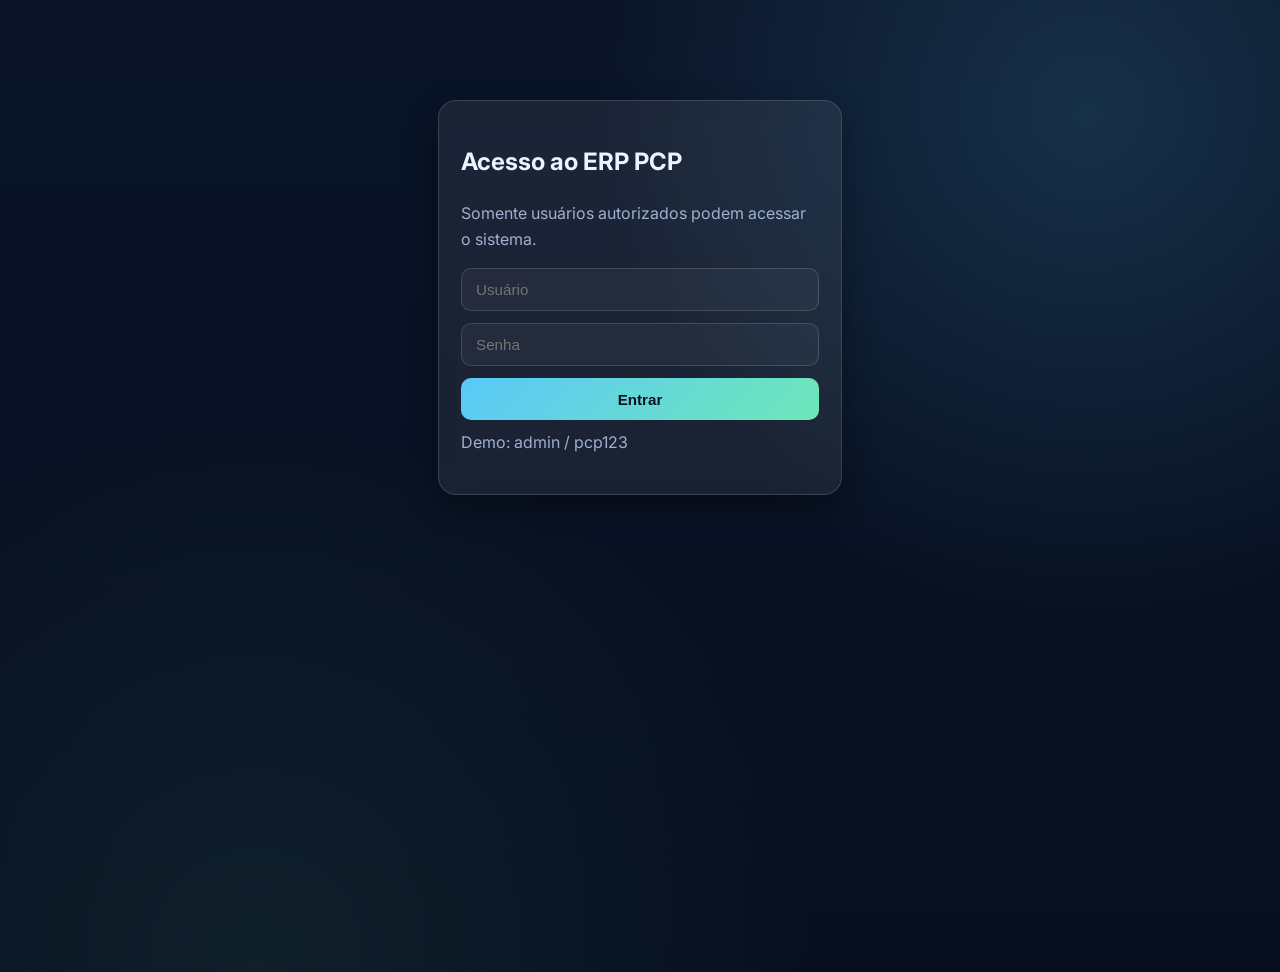
==== ui/index.html @ b05161ea "Initial commit for ERP PCP project. Made-with: Cursor" ====
<!DOCTYPE html>
<html lang="pt-BR">
<head>
  <meta charset="UTF-8" />
  <meta name="viewport" content="width=device-width, initial-scale=1.0" />
  <meta name="theme-color" content="#0b1220" />
  <title>ERP PCP - Dashboard</title>
  <link rel="manifest" href="./manifest.json" />
  <link rel="preconnect" href="https://fonts.googleapis.com">
  <link rel="preconnect" href="https://fonts.gstatic.com" crossorigin>
  <link href="https://fonts.googleapis.com/css2?family=Inter:wght@400;500;600;700;800&display=swap" rel="stylesheet">
  <link rel="stylesheet" href="./styles.css" />
</head>
<body data-page="dashboard">
  <div class="layout">
    <aside class="sidebar">
      <div class="logo">
        <div class="logo-dot"></div>
        <div><h1>ERP PCP</h1><p>Production Planning</p></div>
      </div>
      <nav>
        <a class="nav-item active" href="./index.html">Dashboard</a>
        <a class="nav-item" href="./produtos.html">Produtos</a>
        <a class="nav-item" href="./ordens.html">Ordens</a>
        <a class="nav-item" href="./logs.html">Logs</a>
      </nav>
      <div class="sidebar-footer"><p>Modo apresentação</p></div>
    </aside>
    <main class="content">
      <header class="topbar glass">
        <div>
          <h2>Painel PCP</h2>
          <p class="muted">Demonstração executiva para clientes</p>
        </div>
        <div class="topbar-actions">
          <button id="btnExportar" class="btn-outline">Exportar JSON</button>
          <label class="btn-outline import-label" for="importJson">Importar JSON</label>
          <input id="importJson" type="file" accept=".json,application/json" hidden />
          <button id="btnResetar" class="btn-danger">Resetar Demo</button>
          <button id="btnLogout" class="btn-outline">Sair</button>
        </div>
      </header>
      <section class="kpis">
        <article class="card glass"><p>Produtos</p><h3 id="kpiProdutos">0</h3></article>
        <article class="card glass"><p>Ordens</p><h3 id="kpiOrdens">0</h3></article>
        <article class="card glass"><p>Estoque Crítico</p><h3 id="kpiCritico">0</h3></article>
      </section>
      <section class="grid">
        <article class="panel glass">
          <h3>Resumo de Estoque</h3>
          <p class="muted">Use as telas de Produtos e Ordens para operar o sistema.</p>
          <ul id="dashboardResumo" class="logs"></ul>
        </article>
        <article class="panel glass">
          <h3>Últimos Eventos</h3>
          <ul id="logList" class="logs"></ul>
        </article>
      </section>
    </main>
  </div>
  <nav class="mobile-nav glass">
    <a class="active" href="./index.html">Dashboard</a>
    <a href="./produtos.html">Produtos</a>
    <a href="./ordens.html">Ordens</a>
    <a href="./logs.html">Logs</a>
  </nav>
  <script src="./auth.js"></script>
  <script src="./pubchemApi.js"></script>
  <script src="./app.js"></script>
  <script>if ("serviceWorker" in navigator) { navigator.serviceWorker.register("./sw.js"); }</script>
</body>
</html>
---- ui/styles.css ----
/* Animações para KPIs */
@keyframes countUp {
  from {
    opacity: 0;
    transform: scale(0.5);
  }
  to {
    opacity: 1;
    transform: scale(1);
  }
}

.card h3 {
  animation: countUp 0.6s ease-out;
}

/* Animações para logs */
@keyframes slideInLog {
  from {
    opacity: 0;
    transform: translateX(-20px);
    max-height: 0;
  }
  to {
    opacity: 1;
    transform: translateX(0);
    max-height: 100px;
  }
}

.logs li {
  animation: slideInLog 0.3s ease-out;
}

/* Animações para tabelas */
@keyframes fadeInRow {
  from {
    opacity: 0;
    transform: translateY(10px);
  }
  to {
    opacity: 1;
    transform: translateY(0);
  }
}

tbody tr {
  animation: fadeInRow 0.4s ease-out;
}

/* Efeito de brilho para elementos importantes */
@keyframes shimmer {
  0% {
    background-position: -200% 0;
  }
  100% {
    background-position: 200% 0;
  }
}

.shimmer {
  background: linear-gradient(90deg, transparent, rgba(90, 200, 250, 0.1), transparent);
  background-size: 200% 100%;
  animation: shimmer 2s infinite;
}

/* Animações e transições globais */
@keyframes fadeIn {
  from {
    opacity: 0;
    transform: translateY(20px);
  }
  to {
    opacity: 1;
    transform: translateY(0);
  }
}

@keyframes slideIn {
  from {
    opacity: 0;
    transform: translateX(-20px);
  }
  to {
    opacity: 1;
    transform: translateX(0);
  }
}

@keyframes pulse {
  0%, 100% {
    transform: scale(1);
  }
  50% {
    transform: scale(1.05);
  }
}

.fade-in { animation: fadeIn 0.5s ease-out; }
.slide-in { animation: slideIn 0.3s ease-out; }
.pulse { animation: pulse 2s infinite; }

/* Loading spinner */
@keyframes spin {
  to {
    transform: rotate(360deg);
  }
}

.spinner {
  display: inline-block;
  width: 20px;
  height: 20px;
  border: 3px solid rgba(255, 255, 255, 0.3);
  border-radius: 50%;
  border-top-color: var(--accent);
  animation: spin 1s ease-in-out infinite;
}

:root {
  --bg: #070f1f;
  --bg-soft: #111a2d;
  --card: rgba(255, 255, 255, 0.07);
  --text: #edf2ff;
  --muted: #9fb0d0;
  --accent: #5ac8fa;
  --accent-2: #6ee7b7;
  --danger: #f87171;
  --border: rgba(255, 255, 255, 0.14);
  --shadow: 0 12px 30px rgba(0, 0, 0, 0.35);
}

* {
  box-sizing: border-box;
}

body {
  margin: 0;
  font-family: "Inter", sans-serif;
  background:
    radial-gradient(circle at 85% 12%, rgba(90, 200, 250, 0.16), transparent 36%),
    radial-gradient(circle at 20% 100%, rgba(110, 231, 183, 0.08), transparent 40%),
    linear-gradient(180deg, #0a1428 0%, var(--bg) 100%);
  color: var(--text);
  line-height: 1.6;
  min-height: 100vh;
}

/* Scrollbar personalizada */
::-webkit-scrollbar {
  width: 8px;
  height: 8px;
}

::-webkit-scrollbar-track {
  background: rgba(255, 255, 255, 0.05);
  border-radius: 4px;
}

::-webkit-scrollbar-thumb {
  background: rgba(90, 200, 250, 0.3);
  border-radius: 4px;
}

::-webkit-scrollbar-thumb:hover {
  background: rgba(90, 200, 250, 0.5);
}
a {
  text-decoration: none;
}

.layout {
  display: grid;
  grid-template-columns: 280px 1fr;
  min-height: 100vh;
}

.sidebar {
  position: relative;
  display: flex;
  flex-direction: column;
  border-right: 1px solid var(--border);
  padding: 26px 18px;
  background: linear-gradient(180deg, rgba(255, 255, 255, 0.05), rgba(255, 255, 255, 0.01));
}

.sidebar nav {
  display: flex;
  flex-direction: column;
  gap: 8px;
}

.logo {
  display: flex;
  align-items: center;
  gap: 12px;
  margin-bottom: 24px;
}

.logo-dot {
  width: 14px;
  height: 14px;
  border-radius: 50%;
  background: linear-gradient(135deg, var(--accent), var(--accent-2));
  box-shadow: 0 0 20px var(--accent);
}

.logo h1 {
  margin: 0;
  font-size: 1.1rem;
}

.logo p {
  margin: 2px 0 0;
  color: var(--muted);
  font-size: 0.8rem;
}

.nav-item {
  display: flex;
  align-items: center;
  width: 100%;
  text-align: left;
  border: 1px solid transparent;
  color: var(--text);
  background: transparent;
  border-radius: 10px;
  padding: 11px 14px;
  cursor: pointer;
  transition: all 0.2s ease;
  position: relative;
  overflow: hidden;
  font-size: 0.95rem;
  font-weight: 500;
}

.nav-item::before {
  content: '';
  position: absolute;
  left: 0;
  top: 0;
  height: 100%;
  width: 3px;
  background: var(--accent);
  transform: translateX(-100%);
  transition: transform 0.2s ease;
}

.nav-item.active::before,
.nav-item:hover::before {
  transform: translateX(0);
}

.nav-item.active,
.nav-item:hover {
  background: rgba(90, 200, 250, 0.16);
  border-color: rgba(90, 200, 250, 0.35);
}

.sidebar-footer {
  margin-top: auto;
  padding-top: 16px;
  color: var(--muted);
  font-size: 0.85rem;
}

.content {
  padding: 28px;
  padding-bottom: 92px;
  width: 100%;
  max-width: 1400px;
  margin: 0 auto;
}

.glass {
  background: var(--card);
  border: 1px solid var(--border);
  border-radius: 18px;
  backdrop-filter: blur(10px);
  box-shadow: var(--shadow);
  transition: all 0.3s ease;
}

.glass:hover {
  border-color: rgba(90, 200, 250, 0.2);
  box-shadow: 0 16px 40px rgba(0, 0, 0, 0.4);
}

.topbar {
  padding: 18px 22px;
  display: flex;
  justify-content: space-between;
  align-items: center;
  gap: 16px;
  margin-bottom: 18px;
  transition: all 0.3s ease;
}
.topbar-actions {
  display: flex;
  gap: 10px;
  align-items: center;
  flex-wrap: wrap;
  justify-content: flex-end;
}

.topbar h2 {
  margin: 0;
  font-size: 1.7rem;
  letter-spacing: -0.02em;
}

.topbar p {
  margin: 4px 0 0;
  color: var(--muted);
}

.badge {
  background: rgba(110, 231, 183, 0.2);
  border: 1px solid rgba(110, 231, 183, 0.5);
  color: #d1fae5;
  padding: 6px 12px;
  border-radius: 999px;
}

.kpis {
  display: grid;
  grid-template-columns: repeat(3, minmax(120px, 1fr));
  gap: 14px;
  margin-bottom: 18px;
}

.card {
  padding: 22px 20px;
  text-align: center;
  transition: all 0.3s ease;
  min-height: 122px;
  display: flex;
  flex-direction: column;
  justify-content: center;
}

.card:hover {
  transform: translateY(-2px);
  box-shadow: 0 16px 40px rgba(0, 0, 0, 0.4);
}

.card p {
  margin: 0;
  color: var(--muted);
}

.card h3 {
  margin: 8px 0 0;
  font-size: 1.9rem;
}

.grid {
  display: grid;
  grid-template-columns: repeat(2, minmax(200px, 1fr));
  gap: 14px;
  margin-bottom: 16px;
}

.panel {
  padding: 22px;
  overflow: hidden;
  transition: all 0.3s ease;
}

.panel:hover {
  transform: translateY(-2px);
  box-shadow: 0 16px 40px rgba(0, 0, 0, 0.4);
}

.panel h3 {
  margin-top: 0;
  margin-bottom: 10px;
  letter-spacing: -0.01em;
}

.form {
  display: grid;
  gap: 12px;
}

.form-row {
  display: grid;
  grid-template-columns: 1fr 1fr;
  gap: 12px;
}

.form-row.single {
  grid-template-columns: 1fr;
}

.form-group {
  display: flex;
  flex-direction: column;
}

.form-group label {
  font-size: 0.85rem;
  color: var(--muted);
  margin-bottom: 4px;
  font-weight: 500;
}

input, button, select, textarea {
  border-radius: 10px;
  border: 1px solid var(--border);
  padding: 12px 14px;
  font-size: 0.95rem;
  transition: all 0.2s ease;
}

button,
.btn-outline,
.btn-danger {
  min-height: 42px;
}

input:focus, select:focus, textarea:focus {
  outline: none;
  border-color: var(--accent);
  box-shadow: 0 0 0 3px rgba(90, 200, 250, 0.1);
}

input {
  color: var(--text);
  background: rgba(255, 255, 255, 0.04);
}

button {
  cursor: pointer;
  color: #0b1220;
  font-weight: 600;
  background: linear-gradient(135deg, var(--accent), var(--accent-2));
  border: none;
  transition: all 0.2s ease;
  position: relative;
  overflow: hidden;
}

button:hover {
  transform: translateY(-1px);
  box-shadow: 0 4px 12px rgba(90, 200, 250, 0.3);
}

button:active {
  transform: translateY(0);
}
.btn-outline {
  display: inline-flex;
  align-items: center;
  justify-content: center;
  background: transparent;
  border: 1px solid var(--border);
  color: var(--text);
  transition: all 0.2s ease;
}

.btn-outline:hover {
  background: rgba(255, 255, 255, 0.05);
  border-color: var(--accent);
  transform: translateY(-1px);
}

.btn-danger {
  background: linear-gradient(135deg, #fb7185, #f43f5e);
  color: #fff;
  transition: all 0.2s ease;
}

.btn-danger:hover {
  transform: translateY(-1px);
  box-shadow: 0 4px 12px rgba(248, 113, 113, 0.3);
}

.tables {
  display: grid;
  grid-template-columns: 1.2fr 0.8fr;
  gap: 12px;
  margin-bottom: 16px;
}

table {
  width: 100%;
  border-collapse: collapse;
  font-size: 0.9rem;
  border-radius: 10px;
  overflow: hidden;
}

.table-wrap {
  width: 100%;
  overflow-x: auto;
  -webkit-overflow-scrolling: touch;
  border-radius: 10px;
  border: 1px solid rgba(255, 255, 255, 0.08);
  box-shadow: 0 4px 12px rgba(0, 0, 0, 0.1);
}

th, td {
  text-align: left;
  padding: 12px 14px;
  border-bottom: 1px solid rgba(255, 255, 255, 0.08);
}

th {
  color: var(--muted);
  font-weight: 600;
  background: rgba(255, 255, 255, 0.02);
  position: sticky;
  top: 0;
  z-index: 10;
}

tr:hover {
  background: rgba(255, 255, 255, 0.02);
}

tr:last-child td {
  border-bottom: none;
}

.status-ok {
  color: var(--accent-2);
}

.status-critico {
  color: var(--danger);
  font-weight: 700;
}

.logs {
  list-style: none;
  margin: 0;
  padding: 0;
  max-height: 290px;
  overflow-y: auto;
  border-radius: 8px;
  background: rgba(255, 255, 255, 0.02);
}

.logs li {
  padding: 11px 12px;
  border-bottom: 1px dashed rgba(255, 255, 255, 0.12);
  color: #dbe5ff;
  transition: all 0.2s ease;
}

.logs li:hover {
  background: rgba(255, 255, 255, 0.03);
  padding-left: 16px;
}

.logs li.info {
  color: #bfdbfe;
}

.logs li.error {
  color: #fecaca;
  background: rgba(248, 113, 113, 0.05);
}

.logs li:last-child {
  border-bottom: none;
}
.muted {
  color: var(--muted);
}
.empty {
  padding: 10px;
  color: var(--muted);
}

.import-label {
  padding: 10px 14px;
  border-radius: 10px;
  cursor: pointer;
}

.form-spacer {
  margin-bottom: 10px;
}

.auth-content {
  max-width: 460px;
  margin: 8vh auto;
}

.login-hint {
  margin-top: 10px;
}
.mobile-nav {
  position: fixed;
  left: 12px;
  right: 12px;
  bottom: 12px;
  display: none;
  align-items: center;
  justify-content: space-between;
  gap: 6px;
  padding: 8px;
  z-index: 50;
}
.mobile-nav a {
  flex: 1;
  text-align: center;
  padding: 10px 6px;
  border-radius: 10px;
  color: var(--text);
  font-size: 0.82rem;
  border: 1px solid transparent;
}
.mobile-nav a.active {
  background: rgba(90, 200, 250, 0.16);
  border-color: rgba(90, 200, 250, 0.35);
}

@media (max-width: 980px) {
  .layout {
    grid-template-columns: 1fr;
  }
  .sidebar {
    display: none;
  }
  .kpis,
  .grid,
  .tables {
    grid-template-columns: 1fr;
  }
  .topbar {
    display: block;
    padding: 16px;
  }
  .topbar h2 {
    line-height: 1.3;
  }
  .topbar-actions {
    margin-top: 12px;
    display: grid;
    grid-template-columns: 1fr 1fr;
    gap: 8px;
  }
  .topbar-actions > * {
    width: 100%;
  }
  .topbar-actions .btn-danger,
  .topbar-actions #btnLogout {
    grid-column: span 2;
  }
  .mobile-nav {
    display: flex;
  }
  .form-row {
    grid-template-columns: 1fr;
  }
  .content {
    padding: 16px;
    padding-bottom: 100px;
  }
  .topbar h2 {
    font-size: 1.35rem;
  }
  .card {
    min-height: auto;
  }
}

@media (max-width: 480px) {
  .content {
    padding: 12px;
    padding-bottom: 100px;
  }
  .topbar {
    padding: 12px;
  }
  .topbar-actions {
    grid-template-columns: 1fr;
  }
  .topbar-actions .btn-danger,
  .topbar-actions #btnLogout {
    grid-column: span 1;
  }
  .auth-content {
    margin: 4vh auto;
  }
  .mobile-nav {
    left: 8px;
    right: 8px;
    bottom: 8px;
    padding: 6px;
  }
  .mobile-nav a {
    font-size: 0.75rem;
    padding: 8px 4px;
  }
  input, button {
    padding: 10px 12px;
    font-size: 0.9rem;
  }
  .panel {
    padding: 16px;
  }
  .card {
    padding: 16px;
  }
  th, td {
    padding: 8px 10px;
    font-size: 0.85rem;
  }
}
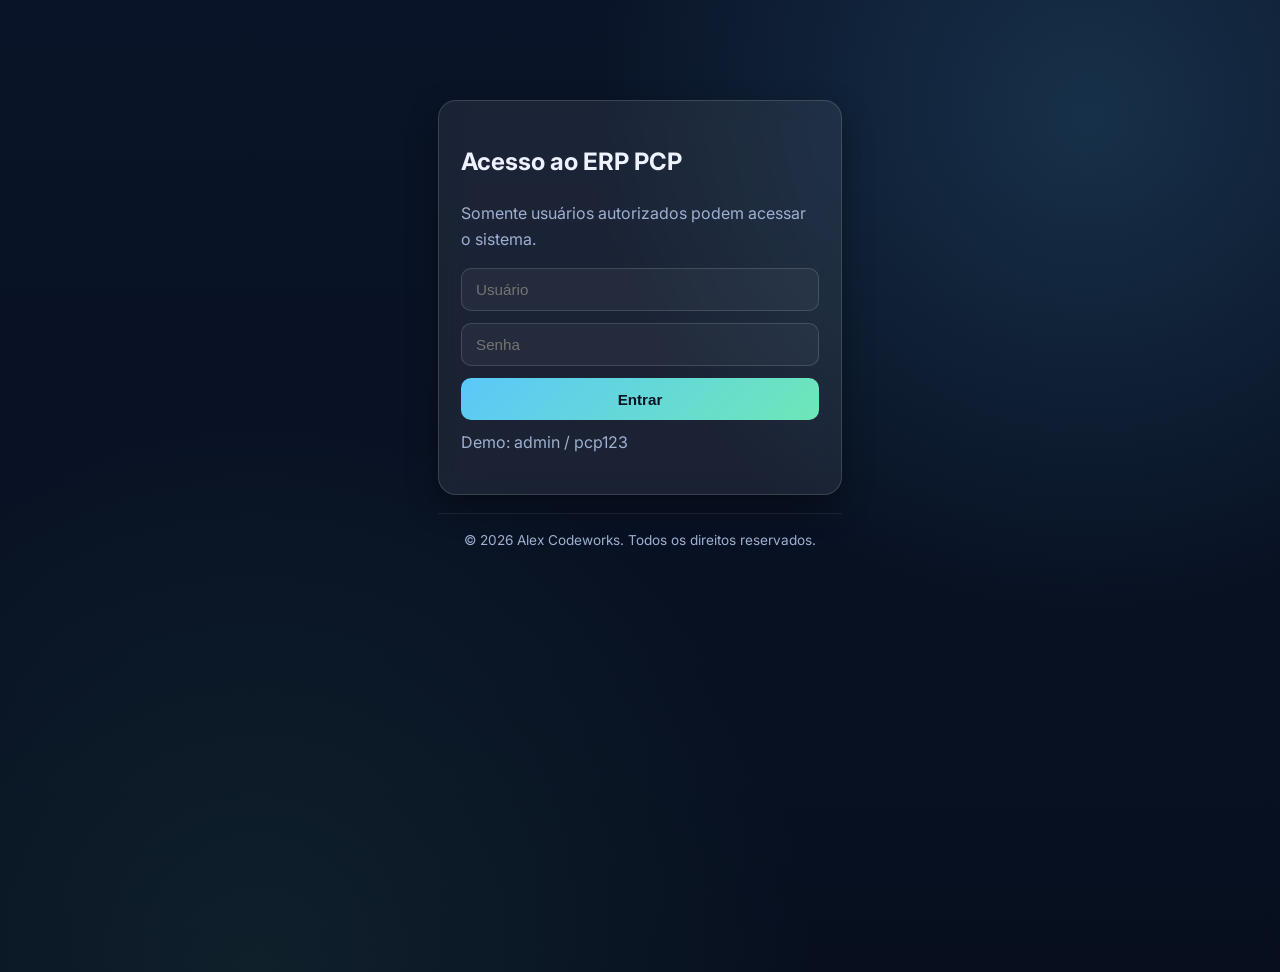
==== commit d805d37e: "Nova atualização - Move credenciais para arquivo privado ignorado e adiciona exemplo versionado.  - " ====
--- a/ui/index.html
+++ b/ui/index.html
@@ -24,6 +24,10 @@
         <a class="nav-item" href="./ordens.html">Ordens</a>
         <a class="nav-item" href="./logs.html">Logs</a>
       </nav>
+      <div class="sidebar-brand">
+        <img src="./assets/alex-codeworks-logo.png" alt="Alex Codeworks" />
+        <p class="muted">Alex Codeworks</p>
+      </div>
       <div class="sidebar-footer"><p>Modo apresentação</p></div>
     </aside>
     <main class="content">
@@ -56,6 +60,9 @@
           <ul id="logList" class="logs"></ul>
         </article>
       </section>
+      <footer class="app-footer">
+        © 2026 Alex Codeworks. Todos os direitos reservados.
+      </footer>
     </main>
   </div>
   <nav class="mobile-nav glass">
--- a/ui/styles.css
+++ b/ui/styles.css
@@ -213,6 +213,28 @@
 .logo p {
   margin: 2px 0 0;
   color: var(--muted);
+  font-size: 0.8rem;
+}
+
+.sidebar-brand {
+  margin-top: 18px;
+  padding: 14px 12px;
+  border-radius: 14px;
+  border: 1px solid rgba(255, 255, 255, 0.08);
+  background: rgba(255, 255, 255, 0.02);
+  text-align: center;
+}
+
+.sidebar-brand img {
+  width: min(210px, 100%);
+  height: auto;
+  display: block;
+  margin: 0 auto;
+  filter: drop-shadow(0 16px 30px rgba(0, 0, 0, 0.45));
+}
+
+.sidebar-brand .muted {
+  margin: 10px 0 0;
   font-size: 0.8rem;
 }
 
@@ -272,6 +294,15 @@
   margin: 0 auto;
 }
 
+.app-footer {
+  margin-top: 18px;
+  padding: 16px 18px;
+  text-align: center;
+  color: var(--muted);
+  font-size: 0.85rem;
+  border-top: 1px solid rgba(255, 255, 255, 0.08);
+}
+
 .glass {
   background: var(--card);
   border: 1px solid var(--border);
@@ -295,6 +326,24 @@
   margin-bottom: 18px;
   transition: all 0.3s ease;
 }
+
+.topbar-title {
+  display: flex;
+  align-items: center;
+  gap: 14px;
+  min-width: 0;
+}
+
+.topbar-logo {
+  height: 40px;
+  width: auto;
+  flex: 0 0 auto;
+  filter: drop-shadow(0 10px 22px rgba(0, 0, 0, 0.35));
+}
+
+.topbar-title-text {
+  min-width: 0;
+}
 .topbar-actions {
   display: flex;
   gap: 10px;
@@ -396,6 +445,10 @@
 .form-group {
   display: flex;
   flex-direction: column;
+}
+
+.align-end {
+  justify-content: flex-end;
 }
 
 .form-group label {
@@ -591,6 +644,14 @@
 
 .login-hint {
   margin-top: 10px;
+}
+
+.consulta-result {
+  margin-top: 12px;
+  border: 1px dashed rgba(255, 255, 255, 0.18);
+  border-radius: 10px;
+  padding: 12px;
+  min-height: 56px;
 }
 .mobile-nav {
   position: fixed;
@@ -634,6 +695,12 @@
     display: block;
     padding: 16px;
   }
+  .topbar-title {
+    gap: 12px;
+  }
+  .topbar-logo {
+    height: 34px;
+  }
   .topbar h2 {
     line-height: 1.3;
   }
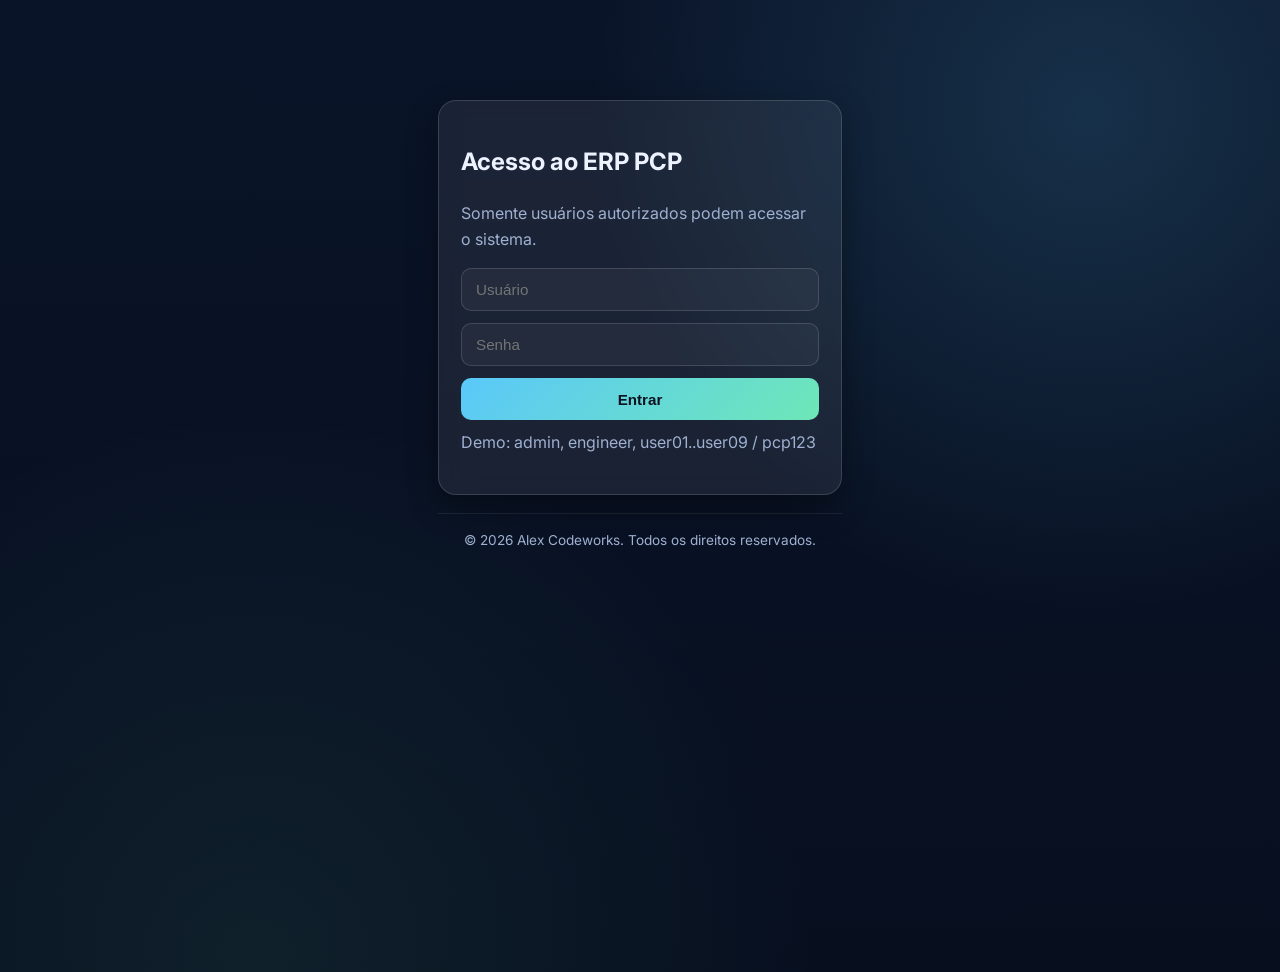
==== commit b8209ed0: "Nova atualização - Corrige login de demo para aceitar user01..user09 e case-insensitive.  - Exibe us" ====
--- a/ui/index.html
+++ b/ui/index.html
@@ -28,7 +28,10 @@
         <img src="./assets/alex-codeworks-logo.png" alt="Alex Codeworks" />
         <p class="muted">Alex Codeworks</p>
       </div>
-      <div class="sidebar-footer"><p>Modo apresentação</p></div>
+      <div class="sidebar-footer">
+        <p class="muted">Modo apresentação</p>
+        <p id="currentUserLabel" class="muted"></p>
+      </div>
     </aside>
     <main class="content">
       <header class="topbar glass">
